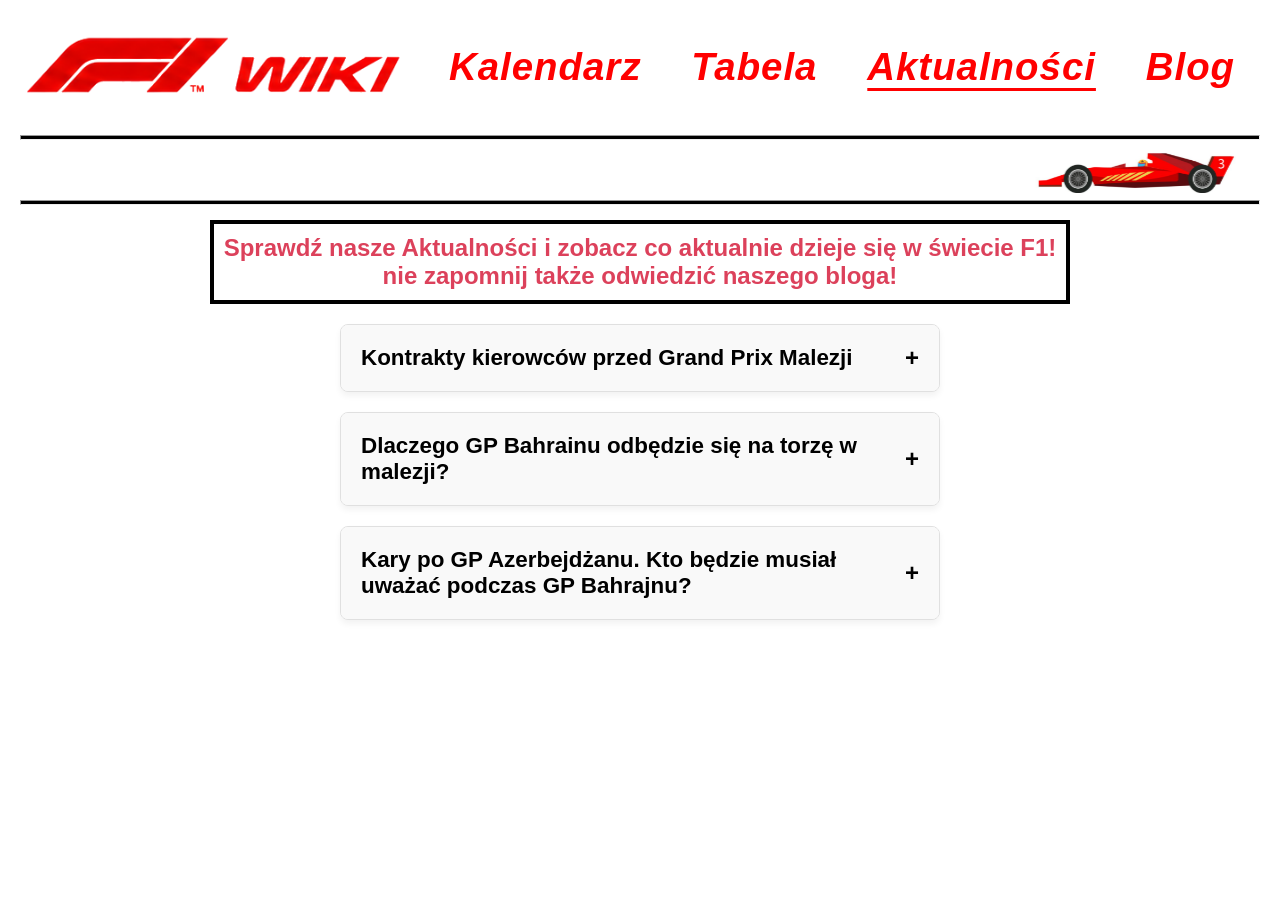
==== aktualnosci.html @ 4857bb91 "OMEGA 6.7 Commit changes:  - FIxed page layout on mobile devices  - General improvements   - F" ====
<!DOCTYPE html>
<html lang="pl">
<head>
    <meta charset="UTF-8">
    <meta name="viewport" content="width=device-width, initial-scale=1.0">
    <title>F1 WIKI</title>
    <link rel="stylesheet" href="css.css">
    <link rel="icon" type="image/png" href="W.jpg">
    <script src="menu.js"></script>
</head>
<body>

    <section>
        <a href="index.html" class="logo"><img src="logo_f1_wiki.png" alt="F1 WIKI"></a>
        <!-- przycisk menu (widoczny tylko na telefonach) -->
        <button class="menu-przycisk" type="button" aria-label="Otwórz menu" aria-expanded="false" aria-controls="menu">
            <span></span><span></span><span></span>
        </button>
    </section>

    <aside id="menu">
        <a href="kalendarz.html" class="link">Kalendarz</a>
        <a href="tabela.html" class="link">Tabela</a>
        <a href="aktualnosci.html" class="link aktywny" aria-current="page">Aktualności</a>
        <a href="blog.html" class="link">Blog</a>
    </aside>
<hr>
    <marquee class="bolid2" scrollamount="20" loop="infinite">
        <img src="bolid.png" class="bolid" alt="">
        Witamy w Aktualnościach!
        <img src="bolid.png" class="bolid" alt="">
    </marquee>
    <hr>
    <article class="beton">
        <h2 class="bariera">Sprawdź nasze Aktualności i zobacz co aktualnie dzieje się w świecie F1! <br> nie zapomnij także odwiedzić naszego bloga!</h2>
    </article>
    <main>

         <div class="artykul-kontener">
        <details>
            <summary>Kontrakty kierowców przed Grand Prix Malezji</summary>
            <div class="tresc-artykulu">
                <div class="tresc-wewnetrzna">
                    <p>

Weekend wyścigowy w Malezji przynosi nie tylko sportowe emocje. W padoku dużo mówi się również o przyszłości kierowców i składach zespołów na sezon 2027.</p>

<p>Wiele gwiazd ma już spokojną sytuację. <b>Lando Norris</b> pozostanie w McLarenie co najmniej do końca 2030 roku, a <b>Oscar Piastri</b> ma wieloletnią umowę obejmującą przynajmniej sezon 2027. W Mercedesie pozostają <b>George Russell i Kimi Antonelli</b>, natomiast Charles Leclerc ma wieloletni kontrakt z Ferrari.</p><img src="ocon.jpg" alt="ocon" class="toor">

<p>Dużo większe emocje dotyczą jednak kierowców, których przyszłość nie jest jeszcze w pełni ustalona. Jednym z najważniejszych nazwisk jest <b>Esteban Ocon</b>. Francuz potwierdził 30 września, tuż przed weekendem w Malezji, że <b>po zakończeniu sezonu 2026 odejdzie z Haasa</b>. Ocon dołączył do zespołu w 2025 roku i obecnie nie wiadomo jeszcze, gdzie będzie ścigał się w kolejnym sezonie. Sam kierowca podkreślił jednak, że jego odejście z Haasa nie oznacza końca kariery w Formule 1.</p>

<p>Haas nie ogłosił jeszcze następcy Ocona. Wśród kierowców łączonych z tym miejscem wymienia się m.in. juniora Ferrari <b>Rafaela Camarę</b>, a także kilku innych zawodników.</p>

<p>Sytuacja kontraktowa może więc jeszcze doprowadzić do zmian na przyszłorocznej gridzie. Dla Ocona każdy z pozostałych wyścigów sezonu jest okazją, aby pokazać swoją wartość i znaleźć miejsce na 2027 rok.
</p>
                </div>
            </div>
        </details>
    </div>
    <div class="artykul-kontener">
        <details>
            <summary>Dlaczego GP Bahrainu odbędzie się na torzę w malezji?</summary>
            <div class="tresc-artykulu">
                <div class="tresc-wewnetrzna">
                    
                    <p>

Tegoroczne Grand Prix Bahrajnu jest wyjątkowe. Choć nosi nazwę <b>Grand Prix Bahrajnu</b>, wyścig odbędzie się nie na Bahrain International Circuit, lecz na Sepang International Circuit w Malezji, w dniach 2–4 października 2026 roku.</p>

<p>Powodem są napięcia i sytuacja bezpieczeństwa na Bliskim Wschodzie. Pierwotnie Grand Prix Bahrajnu miało odbyć się w kwietniu, jednak wyścig został odwołany. Aby zachować tę rundę w kalendarzu Formuły 1, zdecydowano się przenieść ją do innego kraju.</p><img src="tor.png" alt="Tor Malzeja" class="toor">

<p>Dlaczego wybrano właśnie Malezję? Sepang to jeden z najbardziej znanych torów w historii F1. Obiekt położony niedaleko Kuala Lumpur gościł Formułę 1 w latach 1999–2017. Tor jest dobrze przygotowany do organizacji wyścigów najwyższej rangi, a jego charakterystyczna konfiguracja oferuje długie proste, szybkie zakręty i wymagającą pogodę.</p>

<p>Dzięki porozumieniu pomiędzy Formułą 1, FIA oraz władzami Bahrajnu i Malezji udało się zachować wyścig w kalendarzu. Co ciekawe, oficjalna nazwa pozostaje Formula 1 Gulf Air Bahrain Grand Prix in Malaysia. Oznacza to, że jest to Grand Prix Bahrajnu rozgrywane na malezyjskim torze.</p>

<p>Powrót F1 do Sepang jest również dużym wydarzeniem dla kibiców. Malezja nie gościła królowej motorsportu od 2017 roku. Po dziewięciu latach kierowcy ponownie zmierzą się na jednym z najbardziej charakterystycznych torów Azji.</p>
                </div>
            </div>
        </details>
    </div>
    <div class="artykul-kontener">
        <details>
            <summary>Kary po GP Azerbejdżanu. Kto będzie musiał uważać podczas GP Bahrajnu?</summary>
            <div class="tresc-artykulu">
                <div class="tresc-wewnetrzna">
                    
                    Kary po GP Azerbejdżanu. Kto będzie musiał uważać podczas GP Bahrajnu?

<p>Po Grand Prix Azerbejdżanu uwaga kibiców Formuły 1 skupia się nie tylko na wynikach, ale również na karach i ewentualnych konsekwencjach dla kierowców przed kolejnym wyścigiem. Szczególnie istotne są punkty karne na superlicencji FIA, które mogą doprowadzić do zawieszenia zawodnika po zgromadzeniu 12 punktów w ciągu 12 miesięcy.</p>

<p>Największą karę otrzymał Franco Colapinto z Alpine, który po kolizji z Pierre'em Gaslym i Lando Norrisem podczas restartu po samochodzie bezpieczeństwa został ukarany przesunięciem o pięć pozycji na starcie kolejnego wyścigu. Ponieważ nie ukończył GP Azerbejdżanu, kara czasowa 10 sekund została zamieniona na karę przesunięcia na starcie. 
Formula 1® - The Official F1® Website</p>

<p>Kolejnym ukaranym kierowcą został Gabriel Bortoleto z Audi. Brazylijczyk otrzymał 10 sekund kary za wyprzedzanie przy żółtej fladze, co spowodowało spadek z 13. na 15. miejsce w klasyfikacji wyścigu. Nie oznacza to jednak dodatkowej kary na starcie GP Bahrajnu. 
Formula 1® - The Official F1® Website</p>


<p>również zwrócić uwagę na Carlosa Sainza, który po naruszeniu przepisów dotyczących żółtych flag podczas kwalifikacji w Baku powiększył swój dorobek punktów karnych na superlicencji do czterech. Jest to istotna informacja przed kolejnymi rundami sezonu. 
gpfans.com</p>


<p>Grand Prix Bahrajnu rozgrywane na torze Sepang w Malezji zapowiada się więc interesująco. Szczególnie ciekawie będzie obserwować Colapinto, który będzie musiał odrobić straty wynikające z kary, oraz kierowców, którzy po ostatnich wydarzeniach będą musieli zachować większą ostrożność.</p>
                </div>
            </div>
        </details>
    </div>
            
    </main>

    <article>

    </article>
    
</body>
</html>
---- css.css ----
/* =====================================================================
   F1 WIKI – wspólny arkusz stylów dla wszystkich podstron

   Strona jest responsywna – sama dopasowuje się do komputerów,
   tabletów i telefonów. Wersje dla mniejszych ekranów (media queries)
   są zebrane na końcu pliku:
     • do 1100px – mniejsze laptopy i tablety poziomo
     • do 900px  – tablety pionowo
     • do 700px  – telefony (menu chowa się pod przyciskiem ☰)
     • do 420px  – małe telefony
   ===================================================================== */


/* ---------- Ustawienia ogólne ---------- */
* {
    box-sizing: border-box;
    margin: 0;
    padding: 0;
}

html {
    -webkit-text-size-adjust: 100%;   /* telefon nie powiększa sam tekstu po obróceniu ekranu */
    text-size-adjust: 100%;
}

body {
    font-family: Arial, sans-serif;
    max-width: 1640px;                /* na bardzo szerokich monitorach strona nie rozjeżdża się */
    margin: 0 auto;
    padding: 20px;

    /* Układ strony: logo (section) i menu (aside) obok siebie,
       a wszystko pod nimi (hr, pasek z bolidem, main, article) na całą szerokość */
    display: grid;
    grid-template-columns: auto minmax(0, 1fr);
    column-gap: 20px;
    align-content: start;
}

body > * {
    grid-column: 1 / -1;
    min-width: 0;
}

img {
    max-width: 100%;
}

a:hover {
    color: black;
}

hr {
    height: 5px;
    background-color: black;
}

h1 {
    margin: 0;
    font-size: clamp(1.35rem, 3vw, 1.75rem);
}


/* ---------- Nagłówek: logo (section) + menu (aside) ---------- */
body > section {
    grid-column: 1;
    align-self: center;
    display: flex;
    align-items: center;
    justify-content: space-between;
    gap: 10px;
    margin: 5px 0 25px;
}

.logo {
    display: block;
}

.logo img {
    display: block;
    width: clamp(150px, 30vw, 430px);
    height: auto;
}

body > aside {
    grid-column: 2;
    align-self: center;
    display: flex;
    flex-wrap: wrap;
    align-items: center;
    justify-content: space-around;
    margin: 5px 0 25px;
    font-weight: bolder;
    font-size: clamp(1.1rem, 3vw, 2.75rem);
    letter-spacing: 1px;
}

.link {
    padding: 0.3em 0.45em;
    color: red;
    font-style: italic;
    text-decoration: none;
    transition: color 0.2s;
}

/* podstrona, na której aktualnie jesteśmy */
.link.aktywny {
    text-decoration: underline;
    text-decoration-thickness: 0.08em;
    text-underline-offset: 0.2em;
}

/* przycisk menu ☰ – pokazuje się tylko na telefonach */
.menu-przycisk {
    display: none;
    flex-direction: column;
    justify-content: center;
    align-items: center;
    gap: 6px;
    flex-shrink: 0;
    width: 48px;
    height: 48px;
    border: none;
    border-radius: 8px;
    background: transparent;
    cursor: pointer;
    -webkit-tap-highlight-color: transparent;
}

.menu-przycisk span {
    display: block;
    width: 30px;
    height: 4px;
    border-radius: 2px;
    background-color: red;
    transition: transform 0.3s ease, opacity 0.2s ease;
}

/* po otwarciu menu trzy kreski zamieniają się w X */
.menu-przycisk.otwarte span:nth-child(1) {
    transform: translateY(10px) rotate(45deg);
}

.menu-przycisk.otwarte span:nth-child(2) {
    opacity: 0;
}

.menu-przycisk.otwarte span:nth-child(3) {
    transform: translateY(-10px) rotate(-45deg);
}

.menu-przycisk:focus-visible {
    outline: 3px solid black;
    outline-offset: 2px;
}

@media (hover: hover) {
    .menu-przycisk:hover span {
        background-color: black;
    }
}


/* ---------- Pasek z jadącym bolidem ---------- */
marquee {
    font-size: clamp(1.6rem, 4vw, 3rem);
    font-weight: bolder;
    font-style: italic;
    letter-spacing: 3px;
    margin-bottom: 5px;
}

.bolid2 {
    color: red;
}

.bolid {
    height: 0.9em;           /* bolid rośnie i maleje razem z napisem */
    width: auto;
    max-width: none;
    vertical-align: middle;
}


/* ---------- Licznik do najbliższego Grand Prix (strona główna) ---------- */
.timer-container {
    background-color: #111;
    color: #fff;
    text-align: center;
    padding: 20px;
    border-bottom: 4px solid #e10600;
    font-family: sans-serif;
}

.timer-container h2 {
    margin-bottom: 15px;
    font-size: clamp(1.1rem, 3vw, 1.5rem);
    font-style: italic;
    text-transform: uppercase;
}

#countdown {
    display: flex;
    flex-wrap: wrap;
    justify-content: center;
    gap: 15px;
}

.time-box {
    background-color: #222;
    padding: 10px 15px;
    border-radius: 5px;
    min-width: 60px;
}

.time-box span {
    display: block;
    font-size: 2rem;
    font-weight: bold;
    color: #e10600;
}

.time-box p {
    margin: 0;
    font-size: 0.8rem;
    color: #ccc;
}


/* ---------- Tabele wyników i klasyfikacji (strona główna i „Tabela”) ---------- */
.h1-wyniki {
    margin: 12px 0;
}

.f1-table-container {
    width: 100%;
    max-width: 910px;
    margin: 0 auto 20px;
    overflow-x: auto;        /* gdyby tabela się nie mieściła, przewija się tylko ona, a nie cała strona */
}

.f1-table {
    width: 100%;
    border-collapse: collapse;
    font-size: 13px;
    background-color: #1f1f27;
    color: white;
}

.f1-table th {
    background-color: #e10600;
    color: #ffffff;
    text-transform: uppercase;
    padding: 8px 10px;
    text-align: left;
    font-size: 12px;
    letter-spacing: 0.5px;
}

.f1-table td {
    padding: 6px 10px;
    border-bottom: 1px solid #2d2d38;
}

.f1-table tr:hover {
    background-color: #2a2a35;
}

/* Akcenty dla podium i strefy punktowej */
.f1-table tr.p1 { background-color: rgba(255, 215, 0, 0.15); font-weight: bold; }
.f1-table tr.p2 { background-color: rgba(192, 192, 192, 0.12); }
.f1-table tr.p3 { background-color: rgba(205, 127, 50, 0.12); }
.f1-table tr.points { background-color: rgba(0, 200, 83, 0.05); }
.f1-table tr.dnf { background-color: rgba(225, 6, 0, 0.15); color: #ff8a80; }

.pos { font-weight: bold; width: 40px; text-align: center; }
.pts { font-weight: bold; color: #ffeb3b; text-align: right; }

/* długi / krótki nagłówek kolumny (krótki pokazuje się na telefonie) */
.tekst-krotki {
    display: none;
}


/* ---------- Kalendarz ---------- */
.kalendarz-siatka {
    display: grid;
    grid-template-columns: repeat(3, minmax(0, 1fr));   /* 3 miesiące obok siebie */
    gap: 32px;
    align-items: start;
    width: 100%;
    max-width: 1400px;
    margin: 25px auto;
}

.legenda {
    grid-column: 1 / -1;
    justify-self: center;
    border-spacing: 3px;
}

.legenda td {
    padding: 2px 6px;
}

.legenda .tren,
.legenda .kwal,
.legenda .wysc {
    width: 40px;
}

.kal-1 {
    width: 100%;
    table-layout: fixed;     /* wszystkie dni tygodnia mają równą szerokość */
    text-align: center;
    border-collapse: collapse;
    border: 4px solid black;
}

.kal-1 td {
    border: 4px solid black;
    padding: 8px 2px;
}

.wysc {
    background-color: red;
}

.kwal {
    background-color: yellow;
}

.tren {
    background-color: lightblue;
}

.kal-mie {
    background-color: crimson;
}


/* ---------- Aktualności ---------- */
.beton {
    color: rgb(220, 65, 91);
    text-align: center;
    padding-top: 15px;
}

.bariera {
    display: inline-block;
    max-width: 100%;
    border: 4px solid black;
    padding: 10px;
    font-size: clamp(1rem, 2.4vw, 1.5rem);
}

/* rozwijane artykuły */
.artykul-kontener {
    max-width: 600px;
    margin: 20px auto;
    font-family: Arial, sans-serif;
    border: 1px solid #e0e0e0;
    border-radius: 8px;
    overflow: hidden;
    box-shadow: 0 4px 6px rgba(0, 0, 0, 0.05);
    background: #ffffff;
}

/* Styl nagłówka (tytułu) */
summary {
    position: relative;
    padding: 20px 55px 20px 20px;
    font-size: clamp(1.05rem, 2.5vw, 1.4rem);
    font-weight: bold;
    cursor: pointer;
    list-style: none;                 /* Ukrywa domyślny trójkącik */
    background-color: #f9f9f9;
    transition: background-color 0.3s ease;
}

summary::-webkit-details-marker {
    display: none;                    /* to samo dla Safari (iPhone) */
}

/* Efekt najechania myszką na tytuł */
summary:hover {
    background-color: #f0f0f0;
}

/* Własny wskaźnik plus/minus */
summary::after {
    content: '+';
    position: absolute;
    right: 20px;
    top: 50%;
    transform: translateY(-50%);
    font-size: 1.5rem;
    transition: transform 0.3s ease;
}

details[open] summary::after {
    content: '−';
}

/* Animacja płynnego odsłaniania tekstu */
.tresc-artykulu {
    padding: 0 20px 20px 20px;
    line-height: 1.6;
    color: #333333;
    display: grid;
    grid-template-rows: 0fr;
    transition: grid-template-rows 0.5s ease-out, opacity 0.5s ease-out;
    opacity: 0;
}

details[open] .tresc-artykulu {
    grid-template-rows: 1fr;
    opacity: 1;
}

/* Wrapper wewnątrz grida, niezbędny do poprawnego działania animacji wysokości */
.tresc-wewnetrzna {
    overflow: hidden;
}

.tresc-wewnetrzna p {
    margin-top: 0.8em;
}

/* zdjęcie w artykule */
.toor {
    float: right;
    height: 250px;
    max-width: 45%;
    object-fit: contain;
    margin: 0.8em 0 10px 15px;
}


/* ---------- Blog – lista wpisów (zdjęcie zmienia się po najechaniu myszką) ---------- */
.blog-karta {
    display: flex;
    max-width: 800px;
    min-height: 200px;
    margin: 20px auto;
    border: 4px dashed black;
    background-color: #fff;
    color: #111;
    text-decoration: none;
}

.zmieniajacy-obrazek,
.mercedes,
.ferrari,
.redbull {
    flex: 0 0 300px;
    min-height: 200px;
    background-size: cover;
    background-position: center;
    background-repeat: no-repeat;
    transition: background-image 0.3s ease-in-out;
}

.zmieniajacy-obrazek {
    background-image: url('mclaren.jpg');
}

.zmieniajacy-obrazek:hover,
.blog-karta:hover .zmieniajacy-obrazek,
.blog-karta:focus-visible .zmieniajacy-obrazek {
    background-image: url('kierowcy\ mclaren.jpg');
}

.mercedes {
    background-image: url('mercedes.jpg');
}

.mercedes:hover,
.blog-karta:hover .mercedes,
.blog-karta:focus-visible .mercedes {
    background-image: url('kimi.jpg');
}

.ferrari {
    background-image: url('feerraarrii.jpg');
}

.ferrari:hover,
.blog-karta:hover .ferrari,
.blog-karta:focus-visible .ferrari {
    background-image: url('hamilton.jpg');
}

.redbull {
    background-image: url('red\ bull.jpg');
}

.redbull:hover,
.blog-karta:hover .redbull,
.blog-karta:focus-visible .redbull {
    background-image: url('max.jpg');
}

.tekst-do-obrazka {
    flex: 1 1 auto;
    display: flex;
    align-items: center;
    justify-content: center;
    padding: 15px 30px;
}

.teksdo {
    text-align: center;
    font-family: Verdana, Geneva, Tahoma, sans-serif;
    font-size: large;
    font-weight: bolder;
    transition: color 0.2s;
}

.blog-karta:hover .teksdo {
    color: red;
}


/* ---------- Wpis: Lando Norris ---------- */
.h1-norris {
    max-width: 900px;
    margin: 20px auto 15px;
    text-align: center;
    letter-spacing: 1px;
}

.p-norris {
    max-width: 820px;
    margin: 0 auto 1em;
    text-align: center;
    font-size: 130%;
    font-family: Arial, sans-serif;
    font-weight: bold;
    line-height: 1.45;
}

/* miejsce na dole, żeby okrągły przycisk czatu nie zasłaniał tekstu */
body:has(#ai-chat-container) {
    padding-bottom: 100px;
}


/* ---------- Wpis: Kimi Antonelli (zdjęcie | tekst | zdjęcie) ---------- */
.kontener-glowny {
    display: flex;
    width: 100%;
}

/* Boczne zdjęcia */
.zdjecie-boczne {
    display: block;
    width: 20%;
    height: auto;
    object-fit: cover;
    object-position: center top;
}

/* Środkowa sekcja z treścią */
.sekcja-tresci {
    width: 60%;
    background-color: #c0392b;
    color: #ffffff;
    padding: 40px;
    display: flex;
    flex-direction: column;
    align-items: center;
    text-align: center;
}

.tytul-bloga {
    font-size: clamp(1.25rem, 2.6vw, 1.5rem);
    font-weight: bold;
    margin-bottom: 25px;
    line-height: 1.4;
}

.tekst-bloga {
    font-size: 16px;
    line-height: 1.6;
    max-width: 800px;
}

.tekst-bloga p + p {
    margin-top: 1em;
}


/* ---------- Pozostałe klasy (obecnie nieużywane w HTML – zostawione na przyszłość) ---------- */
.naprawo {
    float: right;
}

.blogkolor {
    background-color: #d2131fbb;
    clear: both;
    height: 70%;
}

.kimixxx {
    height: 200px;
    clear: both;
    float: left;
}

.kimixxx2 {
    float: right;
    height: 200px;
}

.strona-glowna {
    font-family: Arial, sans-serif;
    background-color: #f4f4f4;
    display: flex;
    flex-direction: column;
    min-height: 100vh;
}

.menu-gorne {
    background-color: #ffffff;
    border-bottom: 2px solid #ddd;
    display: flex;
    flex-wrap: wrap;
    justify-content: space-between;
    align-items: center;
    gap: 10px;
    padding: 15px 30px;
    flex-shrink: 0;
}

.logo-tekst {
    font-size: 24px;
    font-weight: bold;
    color: #ff1801;
    font-style: italic;
}

.menu-linki {
    display: flex;
    flex-wrap: wrap;
}

.menu-linki a {
    text-decoration: none;
    color: #333;
    margin-left: 25px;
    font-weight: bold;
    font-size: 16px;
}

.menu-linki a:hover,
.menu-linki a.aktywny {
    color: #ff1801;
}


/* =====================================================================
   WERSJE DLA MNIEJSZYCH EKRANÓW
   ===================================================================== */

/* ---------- Mniejsze laptopy i tablety poziomo (do 1100px) ---------- */
@media (max-width: 1100px) {
    /* kalendarz: 2 miesiące w rzędzie */
    .kalendarz-siatka {
        grid-template-columns: repeat(2, minmax(0, 1fr));
    }

    /* ostatni miesiąc, jeśli został sam w rzędzie – na środek */
    .kalendarz-siatka .kal-1:last-child:nth-child(even) {
        grid-column: 1 / -1;
        justify-self: center;
        width: calc(50% - 16px);
    }
}


/* ---------- Tablety pionowo (do 900px) ---------- */
@media (max-width: 900px) {
    /* wpis o Kimim: oba zdjęcia obok siebie na górze, tekst pod nimi */
    .kontener-glowny {
        display: grid;
        grid-template-columns: 1fr 1fr;
        grid-template-areas:
            "lewe  prawe"
            "tekst tekst";
    }

    .kontener-glowny .zdjecie-boczne:first-child {
        grid-area: lewe;
    }

    .kontener-glowny .zdjecie-boczne:last-child {
        grid-area: prawe;
    }

    .zdjecie-boczne {
        width: 100%;
        height: clamp(200px, 48vw, 400px);
    }

    .sekcja-tresci {
        grid-area: tekst;
        width: auto;
        padding: 30px 24px;
    }

    .p-norris {
        font-size: 115%;
    }
}


/* ---------- Telefony (do 700px) ---------- */
@media (max-width: 700px) {
    body {
        grid-template-columns: minmax(0, 1fr);
        padding: 10px 12px;
    }

    /* nagłówek: logo po lewej, przycisk ☰ po prawej, menu pod spodem */
    body > section,
    body > aside {
        grid-column: 1;
    }

    body > section {
        margin: 0 0 10px;
    }

    .logo img {
        width: min(58vw, 230px);
    }

    html.js .menu-przycisk {
        display: flex;
    }

    /* menu: linki jeden pod drugim, duże i wygodne do kliknięcia palcem */
    body > aside {
        flex-direction: column;
        flex-wrap: nowrap;
        align-items: stretch;
        margin: 0 0 12px;
        font-size: 1.45rem;
        letter-spacing: 0.5px;
    }

    .link {
        padding: 12px 10px;
        border-bottom: 1px solid #e6e6e6;
    }

    .link:first-child {
        border-top: 1px solid #e6e6e6;
    }

    .link.aktywny {
        text-decoration: none;
        background-color: #fff0f0;
        border-left: 5px solid red;
    }

    /* gdy działa JavaScript, menu jest schowane, dopóki nie klikniemy ☰ */
    html.js body > aside {
        max-height: 0;
        overflow: hidden;
        visibility: hidden;
        margin-bottom: 0;
        transition: max-height 0.35s ease, margin-bottom 0.35s ease, visibility 0s linear 0.35s;
    }

    html.js body > aside.otwarte {
        max-height: 25rem;
        visibility: visible;
        margin-bottom: 12px;
        transition: max-height 0.35s ease, margin-bottom 0.35s ease, visibility 0s;
    }

    marquee {
        letter-spacing: 1px;
    }

    /* licznik: 4 okienka zawsze w jednym rzędzie */
    .timer-container {
        padding: 15px 10px;
    }

    #countdown {
        flex-wrap: nowrap;
        gap: 8px;
    }

    .time-box {
        flex: 1 1 0;
        min-width: 0;
        max-width: 90px;
        padding: 8px 4px;
    }

    .time-box span {
        font-size: 1.6rem;
    }

    /* tabele wyników – ciaśniej, żeby zmieściły się na ekranie */
    .f1-table {
        font-size: 12px;
    }

    .f1-table th {
        padding: 8px 6px;
        font-size: 11px;
        letter-spacing: 0;
    }

    .f1-table td {
        padding: 7px 6px;
    }

    .pos {
        width: 34px;
    }

    .tekst-pelny {
        display: none;
    }

    .tekst-krotki {
        display: inline;
    }

    /* kalendarz: jeden miesiąc pod drugim */
    .kalendarz-siatka {
        grid-template-columns: minmax(0, 1fr);
        max-width: 460px;
        gap: 22px;
        margin-top: 15px;
    }

    .kalendarz-siatka .kal-1:last-child:nth-child(even) {
        grid-column: auto;
        width: 100%;
    }

    /* aktualności */
    .beton {
        padding-top: 12px;
    }

    .artykul-kontener {
        margin: 14px auto;
    }

    summary {
        padding: 16px 46px 16px 16px;
    }

    summary::after {
        right: 16px;
    }

    .tresc-artykulu {
        padding: 0 16px 16px;
    }

    .toor {
        float: none;
        display: block;
        height: auto;
        max-height: 260px;
        max-width: 100%;
        margin: 12px auto 4px;
    }

    /* blog: zdjęcie nad tytułem wpisu */
    .blog-karta {
        flex-direction: column;
        min-height: 0;
        margin: 15px auto;
    }

    .zmieniajacy-obrazek,
    .mercedes,
    .ferrari,
    .redbull {
        flex: none;
        width: 100%;
        min-height: 0;
        aspect-ratio: 3 / 2;
    }

    .tekst-do-obrazka {
        padding: 12px 14px 14px;
    }

    .teksdo {
        font-size: 1rem;
    }

    /* wpis o Norrisie */
    .h1-norris {
        margin: 15px auto 12px;
        letter-spacing: 0.5px;
    }

    .p-norris {
        font-size: 1.05rem;
        text-align: left;
    }

    /* wpis o Kimim */
    .sekcja-tresci {
        padding: 24px 16px;
    }

    .tekst-bloga {
        text-align: left;
    }
}


/* ---------- Małe telefony (do 420px) ---------- */
@media (max-width: 420px) {
    body {
        padding: 8px 10px;
    }

    .kal-1,
    .kal-1 td {
        border-width: 3px;
    }

    .kal-1 td {
        padding: 7px 1px;
        font-size: 14px;
    }

    .f1-table th,
    .f1-table td {
        padding-left: 4px;
        padding-right: 4px;
    }

    .time-box span {
        font-size: 1.35rem;
    }
}


/* ---------- Osoby, które wyłączyły animacje w systemie ---------- */
@media (prefers-reduced-motion: reduce) {
    * {
        transition: none !important;
    }
}
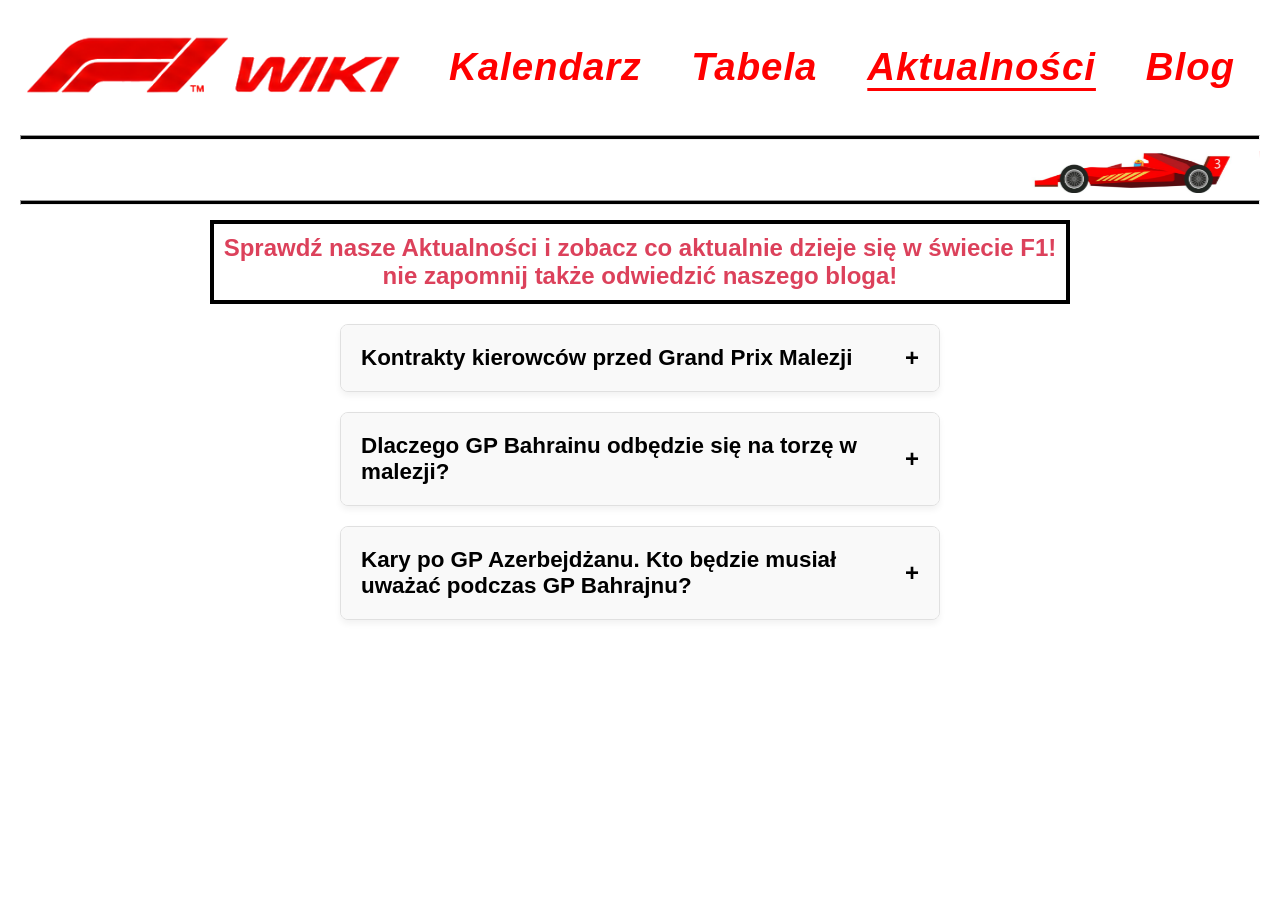
==== commit 47c8380f: "Restrukturyzacja drzewa plików" ====
--- a/aktualnosci.html
+++ b/aktualnosci.html
@@ -5,13 +5,13 @@
     <meta name="viewport" content="width=device-width, initial-scale=1.0">
     <title>F1 WIKI</title>
     <link rel="stylesheet" href="css.css">
-    <link rel="icon" type="image/png" href="W.jpg">
+    <link rel="icon" type="image/png" href="photos/W.jpg">
     <script src="menu.js"></script>
 </head>
 <body>
 
     <section>
-        <a href="index.html" class="logo"><img src="logo_f1_wiki.png" alt="F1 WIKI"></a>
+        <a href="index.html" class="logo"><img src="photos/logo_f1_wiki.png" alt="F1 WIKI"></a>
         <!-- przycisk menu (widoczny tylko na telefonach) -->
         <button class="menu-przycisk" type="button" aria-label="Otwórz menu" aria-expanded="false" aria-controls="menu">
             <span></span><span></span><span></span>
@@ -22,13 +22,13 @@
         <a href="kalendarz.html" class="link">Kalendarz</a>
         <a href="tabela.html" class="link">Tabela</a>
         <a href="aktualnosci.html" class="link aktywny" aria-current="page">Aktualności</a>
-        <a href="blog.html" class="link">Blog</a>
+        <a href="blogs/blog.html" class="link">Blog</a>
     </aside>
 <hr>
     <marquee class="bolid2" scrollamount="20" loop="infinite">
-        <img src="bolid.png" class="bolid" alt="">
+        <img src="photos/bolid.png" class="bolid" alt="">
         Witamy w Aktualnościach!
-        <img src="bolid.png" class="bolid" alt="">
+        <img src="photos/bolid.png" class="bolid" alt="">
     </marquee>
     <hr>
     <article class="beton">
@@ -45,7 +45,7 @@
 
 Weekend wyścigowy w Malezji przynosi nie tylko sportowe emocje. W padoku dużo mówi się również o przyszłości kierowców i składach zespołów na sezon 2027.</p>
 
-<p>Wiele gwiazd ma już spokojną sytuację. <b>Lando Norris</b> pozostanie w McLarenie co najmniej do końca 2030 roku, a <b>Oscar Piastri</b> ma wieloletnią umowę obejmującą przynajmniej sezon 2027. W Mercedesie pozostają <b>George Russell i Kimi Antonelli</b>, natomiast Charles Leclerc ma wieloletni kontrakt z Ferrari.</p><img src="ocon.jpg" alt="ocon" class="toor">
+<p>Wiele gwiazd ma już spokojną sytuację. <b>Lando Norris</b> pozostanie w McLarenie co najmniej do końca 2030 roku, a <b>Oscar Piastri</b> ma wieloletnią umowę obejmującą przynajmniej sezon 2027. W Mercedesie pozostają <b>George Russell i Kimi Antonelli</b>, natomiast Charles Leclerc ma wieloletni kontrakt z Ferrari.</p><img src="photos/ocon.jpg" alt="ocon" class="toor">
 
 <p>Dużo większe emocje dotyczą jednak kierowców, których przyszłość nie jest jeszcze w pełni ustalona. Jednym z najważniejszych nazwisk jest <b>Esteban Ocon</b>. Francuz potwierdził 30 września, tuż przed weekendem w Malezji, że <b>po zakończeniu sezonu 2026 odejdzie z Haasa</b>. Ocon dołączył do zespołu w 2025 roku i obecnie nie wiadomo jeszcze, gdzie będzie ścigał się w kolejnym sezonie. Sam kierowca podkreślił jednak, że jego odejście z Haasa nie oznacza końca kariery w Formule 1.</p>
 
@@ -67,7 +67,7 @@
 
 Tegoroczne Grand Prix Bahrajnu jest wyjątkowe. Choć nosi nazwę <b>Grand Prix Bahrajnu</b>, wyścig odbędzie się nie na Bahrain International Circuit, lecz na Sepang International Circuit w Malezji, w dniach 2–4 października 2026 roku.</p>
 
-<p>Powodem są napięcia i sytuacja bezpieczeństwa na Bliskim Wschodzie. Pierwotnie Grand Prix Bahrajnu miało odbyć się w kwietniu, jednak wyścig został odwołany. Aby zachować tę rundę w kalendarzu Formuły 1, zdecydowano się przenieść ją do innego kraju.</p><img src="tor.png" alt="Tor Malzeja" class="toor">
+<p>Powodem są napięcia i sytuacja bezpieczeństwa na Bliskim Wschodzie. Pierwotnie Grand Prix Bahrajnu miało odbyć się w kwietniu, jednak wyścig został odwołany. Aby zachować tę rundę w kalendarzu Formuły 1, zdecydowano się przenieść ją do innego kraju.</p><img src="photos/tor.png" alt="Tor Malzeja" class="toor">
 
 <p>Dlaczego wybrano właśnie Malezję? Sepang to jeden z najbardziej znanych torów w historii F1. Obiekt położony niedaleko Kuala Lumpur gościł Formułę 1 w latach 1999–2017. Tor jest dobrze przygotowany do organizacji wyścigów najwyższej rangi, a jego charakterystyczna konfiguracja oferuje długie proste, szybkie zakręty i wymagającą pogodę.</p>
 
--- a/css.css
+++ b/css.css
@@ -1,17 +1,3 @@
-/* =====================================================================
-   F1 WIKI – wspólny arkusz stylów dla wszystkich podstron
-
-   Strona jest responsywna – sama dopasowuje się do komputerów,
-   tabletów i telefonów. Wersje dla mniejszych ekranów (media queries)
-   są zebrane na końcu pliku:
-     • do 1100px – mniejsze laptopy i tablety poziomo
-     • do 900px  – tablety pionowo
-     • do 700px  – telefony (menu chowa się pod przyciskiem ☰)
-     • do 420px  – małe telefony
-   ===================================================================== */
-
-
-/* ---------- Ustawienia ogólne ---------- */
 * {
     box-sizing: border-box;
     margin: 0;
@@ -61,7 +47,7 @@
 }
 
 
-/* ---------- Nagłówek: logo (section) + menu (aside) ---------- */
+/* ---------- Baner na górze section, aside ---------- */
 body > section {
     grid-column: 1;
     align-self: center;
@@ -103,14 +89,14 @@
     transition: color 0.2s;
 }
 
-/* podstrona, na której aktualnie jesteśmy */
+/* pokazuje podstrone na której jesteśmy */
 .link.aktywny {
     text-decoration: underline;
     text-decoration-thickness: 0.08em;
     text-underline-offset: 0.2em;
 }
 
-/* przycisk menu ☰ – pokazuje się tylko na telefonach */
+/* przycisk menu pokazuje się tylko na telefonach */
 .menu-przycisk {
     display: none;
     flex-direction: column;
@@ -136,7 +122,7 @@
     transition: transform 0.3s ease, opacity 0.2s ease;
 }
 
-/* po otwarciu menu trzy kreski zamieniają się w X */
+/* menu po kliknięciu zamienia się w X */
 .menu-przycisk.otwarte span:nth-child(1) {
     transform: translateY(10px) rotate(45deg);
 }
@@ -161,7 +147,7 @@
 }
 
 
-/* ---------- Pasek z jadącym bolidem ---------- */
+/* Powitanie bolidu z tekstem*/
 marquee {
     font-size: clamp(1.6rem, 4vw, 3rem);
     font-weight: bolder;
@@ -182,7 +168,7 @@
 }
 
 
-/* ---------- Licznik do najbliższego Grand Prix (strona główna) ---------- */
+/*  Licznik do najbliższego Grand Prix */
 .timer-container {
     background-color: #111;
     color: #fff;
@@ -227,7 +213,7 @@
 }
 
 
-/* ---------- Tabele wyników i klasyfikacji (strona główna i „Tabela”) ---------- */
+/* Tabela wyników*/
 .h1-wyniki {
     margin: 12px 0;
 }
@@ -236,7 +222,7 @@
     width: 100%;
     max-width: 910px;
     margin: 0 auto 20px;
-    overflow-x: auto;        /* gdyby tabela się nie mieściła, przewija się tylko ona, a nie cała strona */
+    overflow-x: auto;
 }
 
 .f1-table {
@@ -266,7 +252,7 @@
     background-color: #2a2a35;
 }
 
-/* Akcenty dla podium i strefy punktowej */
+/* akcenty dla podium i strefy punktowej */
 .f1-table tr.p1 { background-color: rgba(255, 215, 0, 0.15); font-weight: bold; }
 .f1-table tr.p2 { background-color: rgba(192, 192, 192, 0.12); }
 .f1-table tr.p3 { background-color: rgba(205, 127, 50, 0.12); }
@@ -282,7 +268,7 @@
 }
 
 
-/* ---------- Kalendarz ---------- */
+/* kalendarz */
 .kalendarz-siatka {
     display: grid;
     grid-template-columns: repeat(3, minmax(0, 1fr));   /* 3 miesiące obok siebie */
@@ -311,7 +297,7 @@
 
 .kal-1 {
     width: 100%;
-    table-layout: fixed;     /* wszystkie dni tygodnia mają równą szerokość */
+    table-layout: fixed;
     text-align: center;
     border-collapse: collapse;
     border: 4px solid black;
@@ -339,7 +325,7 @@
 }
 
 
-/* ---------- Aktualności ---------- */
+/* aktualności*/
 .beton {
     color: rgb(220, 65, 91);
     text-align: center;
@@ -366,7 +352,7 @@
     background: #ffffff;
 }
 
-/* Styl nagłówka (tytułu) */
+/* Styl nagłówka */
 summary {
     position: relative;
     padding: 20px 55px 20px 20px;
@@ -382,12 +368,12 @@
     display: none;                    /* to samo dla Safari (iPhone) */
 }
 
-/* Efekt najechania myszką na tytuł */
+/* efekt najechania myszką na tytuł */
 summary:hover {
     background-color: #f0f0f0;
 }
 
-/* Własny wskaźnik plus/minus */
+/* własny wskaźnik plus/minus */
 summary::after {
     content: '+';
     position: absolute;
@@ -402,7 +388,7 @@
     content: '−';
 }
 
-/* Animacja płynnego odsłaniania tekstu */
+/* animacja płynnego odsłaniania tekstu */
 .tresc-artykulu {
     padding: 0 20px 20px 20px;
     line-height: 1.6;
@@ -418,7 +404,6 @@
     opacity: 1;
 }
 
-/* Wrapper wewnątrz grida, niezbędny do poprawnego działania animacji wysokości */
 .tresc-wewnetrzna {
     overflow: hidden;
 }
@@ -437,7 +422,7 @@
 }
 
 
-/* ---------- Blog – lista wpisów (zdjęcie zmienia się po najechaniu myszką) ---------- */
+/* blog i wpisy*/
 .blog-karta {
     display: flex;
     max-width: 800px;
@@ -462,43 +447,43 @@
 }
 
 .zmieniajacy-obrazek {
-    background-image: url('mclaren.jpg');
+    background-image: url('photos/mclaren.jpg');
 }
 
 .zmieniajacy-obrazek:hover,
 .blog-karta:hover .zmieniajacy-obrazek,
 .blog-karta:focus-visible .zmieniajacy-obrazek {
-    background-image: url('kierowcy\ mclaren.jpg');
+    background-image: url('photos/kierowcy_mclaren.jpg');
 }
 
 .mercedes {
-    background-image: url('mercedes.jpg');
+    background-image: url('photos/mercedes.jpg');
 }
 
 .mercedes:hover,
 .blog-karta:hover .mercedes,
 .blog-karta:focus-visible .mercedes {
-    background-image: url('kimi.jpg');
+    background-image: url('photos/kimi.jpg');
 }
 
 .ferrari {
-    background-image: url('feerraarrii.jpg');
+    background-image: url('photos/feerraarrii.jpg');
 }
 
 .ferrari:hover,
 .blog-karta:hover .ferrari,
 .blog-karta:focus-visible .ferrari {
-    background-image: url('hamilton.jpg');
+    background-image: url('photos/hamilton.jpg');
 }
 
 .redbull {
-    background-image: url('red\ bull.jpg');
+    background-image: url('photos/red_bull.jpg');
 }
 
 .redbull:hover,
 .blog-karta:hover .redbull,
 .blog-karta:focus-visible .redbull {
-    background-image: url('max.jpg');
+    background-image: url('photos/max.jpg');
 }
 
 .tekst-do-obrazka {
@@ -522,7 +507,7 @@
 }
 
 
-/* ---------- Wpis: Lando Norris ---------- */
+/* Lando Norris*/
 .h1-norris {
     max-width: 900px;
     margin: 20px auto 15px;
@@ -540,19 +525,14 @@
     line-height: 1.45;
 }
 
-/* miejsce na dole, żeby okrągły przycisk czatu nie zasłaniał tekstu */
-body:has(#ai-chat-container) {
-    padding-bottom: 100px;
-}
-
-
-/* ---------- Wpis: Kimi Antonelli (zdjęcie | tekst | zdjęcie) ---------- */
+
+/* Kimi Antonelli */
 .kontener-glowny {
     display: flex;
     width: 100%;
 }
 
-/* Boczne zdjęcia */
+/* boczne zdjęcia */
 .zdjecie-boczne {
     display: block;
     width: 20%;
@@ -561,7 +541,7 @@
     object-position: center top;
 }
 
-/* Środkowa sekcja z treścią */
+/* teskt na środku */
 .sekcja-tresci {
     width: 60%;
     background-color: #c0392b;
@@ -591,79 +571,7 @@
 }
 
 
-/* ---------- Pozostałe klasy (obecnie nieużywane w HTML – zostawione na przyszłość) ---------- */
-.naprawo {
-    float: right;
-}
-
-.blogkolor {
-    background-color: #d2131fbb;
-    clear: both;
-    height: 70%;
-}
-
-.kimixxx {
-    height: 200px;
-    clear: both;
-    float: left;
-}
-
-.kimixxx2 {
-    float: right;
-    height: 200px;
-}
-
-.strona-glowna {
-    font-family: Arial, sans-serif;
-    background-color: #f4f4f4;
-    display: flex;
-    flex-direction: column;
-    min-height: 100vh;
-}
-
-.menu-gorne {
-    background-color: #ffffff;
-    border-bottom: 2px solid #ddd;
-    display: flex;
-    flex-wrap: wrap;
-    justify-content: space-between;
-    align-items: center;
-    gap: 10px;
-    padding: 15px 30px;
-    flex-shrink: 0;
-}
-
-.logo-tekst {
-    font-size: 24px;
-    font-weight: bold;
-    color: #ff1801;
-    font-style: italic;
-}
-
-.menu-linki {
-    display: flex;
-    flex-wrap: wrap;
-}
-
-.menu-linki a {
-    text-decoration: none;
-    color: #333;
-    margin-left: 25px;
-    font-weight: bold;
-    font-size: 16px;
-}
-
-.menu-linki a:hover,
-.menu-linki a.aktywny {
-    color: #ff1801;
-}
-
-
-/* =====================================================================
-   WERSJE DLA MNIEJSZYCH EKRANÓW
-   ===================================================================== */
-
-/* ---------- Mniejsze laptopy i tablety poziomo (do 1100px) ---------- */
+/* szerokość ekranu do 1100px */
 @media (max-width: 1100px) {
     /* kalendarz: 2 miesiące w rzędzie */
     .kalendarz-siatka {
@@ -679,9 +587,9 @@
 }
 
 
-/* ---------- Tablety pionowo (do 900px) ---------- */
+/* szerokość ekranu do 900px */
 @media (max-width: 900px) {
-    /* wpis o Kimim: oba zdjęcia obok siebie na górze, tekst pod nimi */
+    /* blog Kimi dwa zdjęcia na górze, tekst na dole */
     .kontener-glowny {
         display: grid;
         grid-template-columns: 1fr 1fr;
@@ -715,14 +623,14 @@
 }
 
 
-/* ---------- Telefony (do 700px) ---------- */
+/* szerokość ekranu do 700px */
 @media (max-width: 700px) {
     body {
         grid-template-columns: minmax(0, 1fr);
         padding: 10px 12px;
     }
 
-    /* nagłówek: logo po lewej, przycisk ☰ po prawej, menu pod spodem */
+    /* nagłówek: logo po lewej, przycisk menu po prawej, menu pod spodem */
     body > section,
     body > aside {
         grid-column: 1;
@@ -740,7 +648,7 @@
         display: flex;
     }
 
-    /* menu: linki jeden pod drugim, duże i wygodne do kliknięcia palcem */
+    /* menu: linki jeden pod drugim */
     body > aside {
         flex-direction: column;
         flex-wrap: nowrap;
@@ -765,7 +673,7 @@
         border-left: 5px solid red;
     }
 
-    /* gdy działa JavaScript, menu jest schowane, dopóki nie klikniemy ☰ */
+    /* menu jest schowane dopóki nie klikniesz */
     html.js body > aside {
         max-height: 0;
         overflow: hidden;
@@ -785,7 +693,7 @@
         letter-spacing: 1px;
     }
 
-    /* licznik: 4 okienka zawsze w jednym rzędzie */
+    /* rozwinięcie menu, 4 kafelki */
     .timer-container {
         padding: 15px 10px;
     }
@@ -806,7 +714,7 @@
         font-size: 1.6rem;
     }
 
-    /* tabele wyników – ciaśniej, żeby zmieściły się na ekranie */
+    /* tabele wyników, zwężenie ich */
     .f1-table {
         font-size: 12px;
     }
@@ -923,7 +831,7 @@
 }
 
 
-/* ---------- Małe telefony (do 420px) ---------- */
+/* szerokość ekranu do 420px */
 @media (max-width: 420px) {
     body {
         padding: 8px 10px;
@@ -950,10 +858,53 @@
     }
 }
 
-
-/* ---------- Osoby, które wyłączyły animacje w systemie ---------- */
 @media (prefers-reduced-motion: reduce) {
     * {
         transition: none !important;
     }
 }
+
+
+/* kafelek z autorami */
+.autorzy {
+    width: 100%;
+    max-width: 400px;
+    margin: 30px auto 10px;
+    padding: 18px 20px;
+    background-color: #111;
+    color: #fff;
+    text-align: center;
+    border-radius: 0px;
+    border-bottom: 4px solid #e10600;
+    font-family: sans-serif;
+}
+
+.autorzy-tytul {
+    margin-bottom: 12px;
+    font-size: 1.1rem;
+    font-style: italic;
+    text-transform: uppercase;
+    letter-spacing: 1px;
+}
+
+.autorzy-lista {
+    list-style: none;
+    display: flex;
+    flex-wrap: wrap;
+    justify-content: center;
+    gap: 8px;
+}
+
+.autorzy-lista li {
+    background-color: #222;
+    padding: 6px 12px;
+    border-left: 3px solid #e10600;
+    border-radius: 5px;
+    font-weight: bold;
+}
+
+.autorzy-stopka {
+    margin-top: 12px;
+    font-size: 0.8rem;
+    color: #ccc;
+}
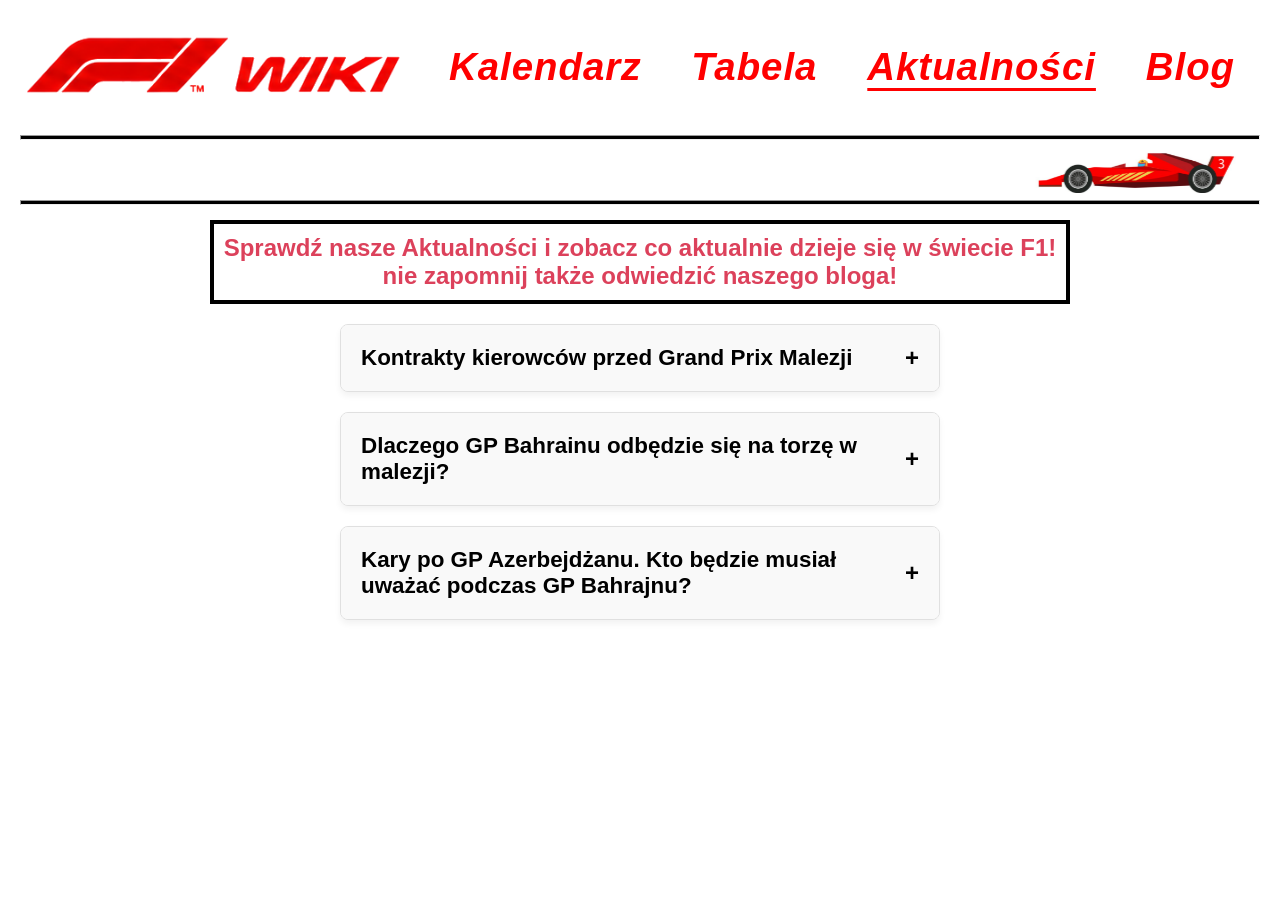
==== commit 95490a7b: "." ====
--- a/aktualnosci.html
+++ b/aktualnosci.html
@@ -12,7 +12,6 @@
 
     <section>
         <a href="index.html" class="logo"><img src="photos/logo_f1_wiki.png" alt="F1 WIKI"></a>
-        <!-- przycisk menu (widoczny tylko na telefonach) -->
         <button class="menu-przycisk" type="button" aria-label="Otwórz menu" aria-expanded="false" aria-controls="menu">
             <span></span><span></span><span></span>
         </button>
--- a/css.css
+++ b/css.css
@@ -5,18 +5,15 @@
 }
 
 html {
-    -webkit-text-size-adjust: 100%;   /* telefon nie powiększa sam tekstu po obróceniu ekranu */
+    -webkit-text-size-adjust: 100%;
     text-size-adjust: 100%;
 }
 
 body {
     font-family: Arial, sans-serif;
-    max-width: 1640px;                /* na bardzo szerokich monitorach strona nie rozjeżdża się */
+    max-width: 1640px;
     margin: 0 auto;
     padding: 20px;
-
-    /* Układ strony: logo (section) i menu (aside) obok siebie,
-       a wszystko pod nimi (hr, pasek z bolidem, main, article) na całą szerokość */
     display: grid;
     grid-template-columns: auto minmax(0, 1fr);
     column-gap: 20px;
@@ -46,8 +43,6 @@
     font-size: clamp(1.35rem, 3vw, 1.75rem);
 }
 
-
-/* ---------- Baner na górze section, aside ---------- */
 body > section {
     grid-column: 1;
     align-self: center;
@@ -89,14 +84,12 @@
     transition: color 0.2s;
 }
 
-/* pokazuje podstrone na której jesteśmy */
 .link.aktywny {
     text-decoration: underline;
     text-decoration-thickness: 0.08em;
     text-underline-offset: 0.2em;
 }
 
-/* przycisk menu pokazuje się tylko na telefonach */
 .menu-przycisk {
     display: none;
     flex-direction: column;
@@ -122,7 +115,6 @@
     transition: transform 0.3s ease, opacity 0.2s ease;
 }
 
-/* menu po kliknięciu zamienia się w X */
 .menu-przycisk.otwarte span:nth-child(1) {
     transform: translateY(10px) rotate(45deg);
 }
@@ -146,8 +138,6 @@
     }
 }
 
-
-/* Powitanie bolidu z tekstem*/
 marquee {
     font-size: clamp(1.6rem, 4vw, 3rem);
     font-weight: bolder;
@@ -161,14 +151,12 @@
 }
 
 .bolid {
-    height: 0.9em;           /* bolid rośnie i maleje razem z napisem */
+    height: 0.9em;
     width: auto;
     max-width: none;
     vertical-align: middle;
 }
 
-
-/*  Licznik do najbliższego Grand Prix */
 .timer-container {
     background-color: #111;
     color: #fff;
@@ -212,8 +200,6 @@
     color: #ccc;
 }
 
-
-/* Tabela wyników*/
 .h1-wyniki {
     margin: 12px 0;
 }
@@ -252,7 +238,6 @@
     background-color: #2a2a35;
 }
 
-/* akcenty dla podium i strefy punktowej */
 .f1-table tr.p1 { background-color: rgba(255, 215, 0, 0.15); font-weight: bold; }
 .f1-table tr.p2 { background-color: rgba(192, 192, 192, 0.12); }
 .f1-table tr.p3 { background-color: rgba(205, 127, 50, 0.12); }
@@ -262,16 +247,13 @@
 .pos { font-weight: bold; width: 40px; text-align: center; }
 .pts { font-weight: bold; color: #ffeb3b; text-align: right; }
 
-/* długi / krótki nagłówek kolumny (krótki pokazuje się na telefonie) */
 .tekst-krotki {
     display: none;
 }
 
-
-/* kalendarz */
 .kalendarz-siatka {
     display: grid;
-    grid-template-columns: repeat(3, minmax(0, 1fr));   /* 3 miesiące obok siebie */
+    grid-template-columns: repeat(3, minmax(0, 1fr));
     gap: 32px;
     align-items: start;
     width: 100%;
@@ -324,8 +306,6 @@
     background-color: crimson;
 }
 
-
-/* aktualności*/
 .beton {
     color: rgb(220, 65, 91);
     text-align: center;
@@ -340,7 +320,6 @@
     font-size: clamp(1rem, 2.4vw, 1.5rem);
 }
 
-/* rozwijane artykuły */
 .artykul-kontener {
     max-width: 600px;
     margin: 20px auto;
@@ -352,28 +331,25 @@
     background: #ffffff;
 }
 
-/* Styl nagłówka */
 summary {
     position: relative;
     padding: 20px 55px 20px 20px;
     font-size: clamp(1.05rem, 2.5vw, 1.4rem);
     font-weight: bold;
     cursor: pointer;
-    list-style: none;                 /* Ukrywa domyślny trójkącik */
+    list-style: none;
     background-color: #f9f9f9;
     transition: background-color 0.3s ease;
 }
 
 summary::-webkit-details-marker {
-    display: none;                    /* to samo dla Safari (iPhone) */
-}
-
-/* efekt najechania myszką na tytuł */
+    display: none;
+}
+
 summary:hover {
     background-color: #f0f0f0;
 }
 
-/* własny wskaźnik plus/minus */
 summary::after {
     content: '+';
     position: absolute;
@@ -388,7 +364,6 @@
     content: '−';
 }
 
-/* animacja płynnego odsłaniania tekstu */
 .tresc-artykulu {
     padding: 0 20px 20px 20px;
     line-height: 1.6;
@@ -412,7 +387,6 @@
     margin-top: 0.8em;
 }
 
-/* zdjęcie w artykule */
 .toor {
     float: right;
     height: 250px;
@@ -421,8 +395,6 @@
     margin: 0.8em 0 10px 15px;
 }
 
-
-/* blog i wpisy*/
 .blog-karta {
     display: flex;
     max-width: 800px;
@@ -434,10 +406,22 @@
     text-decoration: none;
 }
 
+.blog-karta:hover{
+    display: flex;
+    max-width: 800px;
+    min-height: 200px;
+    margin: 20px auto;
+    border: solid red;
+    background-color: #fff;
+    color: #111;
+    text-decoration: none;
+}
+
 .zmieniajacy-obrazek,
 .mercedes,
 .ferrari,
-.redbull {
+.redbull,
+.banana {
     flex: 0 0 300px;
     min-height: 200px;
     background-size: cover;
@@ -446,6 +430,16 @@
     transition: background-image 0.3s ease-in-out;
 }
 
+.banana {
+    background-image: url('photos/ferrari_bolid_2026.jpg');
+}
+
+.banana:hover,
+.blog-karta:hover .banana,
+.blog-karta:focus-visible .banana {
+    background-image: url('photos/charles.jpg');
+}
+
 .zmieniajacy-obrazek {
     background-image: url('photos/mclaren.jpg');
 }
@@ -506,8 +500,6 @@
     color: red;
 }
 
-
-/* Lando Norris*/
 .h1-norris {
     max-width: 900px;
     margin: 20px auto 15px;
@@ -525,14 +517,11 @@
     line-height: 1.45;
 }
 
-
-/* Kimi Antonelli */
 .kontener-glowny {
     display: flex;
     width: 100%;
 }
 
-/* boczne zdjęcia */
 .zdjecie-boczne {
     display: block;
     width: 20%;
@@ -541,7 +530,6 @@
     object-position: center top;
 }
 
-/* teskt na środku */
 .sekcja-tresci {
     width: 60%;
     background-color: #c0392b;
@@ -571,14 +559,12 @@
 }
 
 
-/* szerokość ekranu do 1100px */
 @media (max-width: 1100px) {
-    /* kalendarz: 2 miesiące w rzędzie */
+
     .kalendarz-siatka {
         grid-template-columns: repeat(2, minmax(0, 1fr));
     }
 
-    /* ostatni miesiąc, jeśli został sam w rzędzie – na środek */
     .kalendarz-siatka .kal-1:last-child:nth-child(even) {
         grid-column: 1 / -1;
         justify-self: center;
@@ -587,9 +573,8 @@
 }
 
 
-/* szerokość ekranu do 900px */
 @media (max-width: 900px) {
-    /* blog Kimi dwa zdjęcia na górze, tekst na dole */
+
     .kontener-glowny {
         display: grid;
         grid-template-columns: 1fr 1fr;
@@ -623,14 +608,12 @@
 }
 
 
-/* szerokość ekranu do 700px */
 @media (max-width: 700px) {
     body {
         grid-template-columns: minmax(0, 1fr);
         padding: 10px 12px;
     }
 
-    /* nagłówek: logo po lewej, przycisk menu po prawej, menu pod spodem */
     body > section,
     body > aside {
         grid-column: 1;
@@ -648,7 +631,6 @@
         display: flex;
     }
 
-    /* menu: linki jeden pod drugim */
     body > aside {
         flex-direction: column;
         flex-wrap: nowrap;
@@ -673,7 +655,6 @@
         border-left: 5px solid red;
     }
 
-    /* menu jest schowane dopóki nie klikniesz */
     html.js body > aside {
         max-height: 0;
         overflow: hidden;
@@ -693,7 +674,6 @@
         letter-spacing: 1px;
     }
 
-    /* rozwinięcie menu, 4 kafelki */
     .timer-container {
         padding: 15px 10px;
     }
@@ -714,7 +694,6 @@
         font-size: 1.6rem;
     }
 
-    /* tabele wyników, zwężenie ich */
     .f1-table {
         font-size: 12px;
     }
@@ -741,7 +720,6 @@
         display: inline;
     }
 
-    /* kalendarz: jeden miesiąc pod drugim */
     .kalendarz-siatka {
         grid-template-columns: minmax(0, 1fr);
         max-width: 460px;
@@ -754,7 +732,6 @@
         width: 100%;
     }
 
-    /* aktualności */
     .beton {
         padding-top: 12px;
     }
@@ -784,7 +761,6 @@
         margin: 12px auto 4px;
     }
 
-    /* blog: zdjęcie nad tytułem wpisu */
     .blog-karta {
         flex-direction: column;
         min-height: 0;
@@ -809,7 +785,6 @@
         font-size: 1rem;
     }
 
-    /* wpis o Norrisie */
     .h1-norris {
         margin: 15px auto 12px;
         letter-spacing: 0.5px;
@@ -820,7 +795,6 @@
         text-align: left;
     }
 
-    /* wpis o Kimim */
     .sekcja-tresci {
         padding: 24px 16px;
     }
@@ -831,7 +805,6 @@
 }
 
 
-/* szerokość ekranu do 420px */
 @media (max-width: 420px) {
     body {
         padding: 8px 10px;
@@ -865,7 +838,6 @@
 }
 
 
-/* kafelek z autorami */
 .autorzy {
     width: 100%;
     max-width: 400px;
